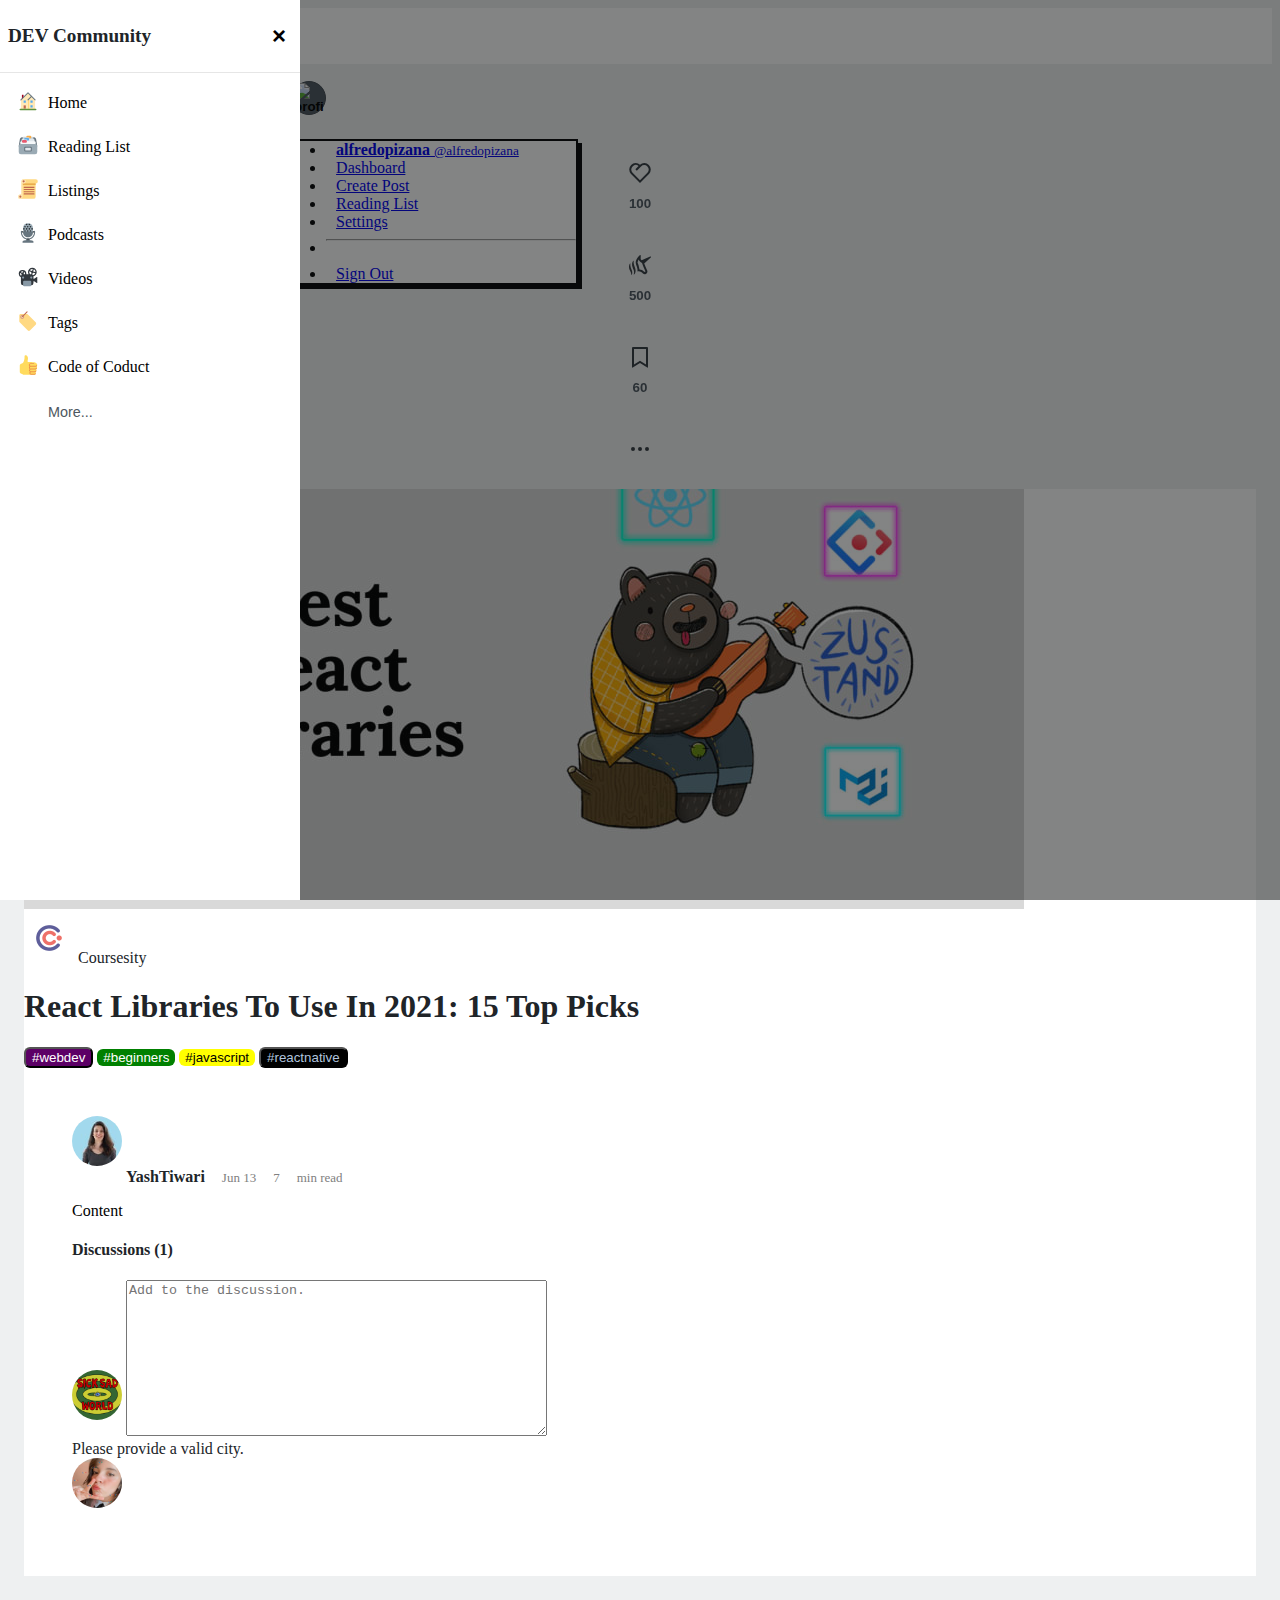
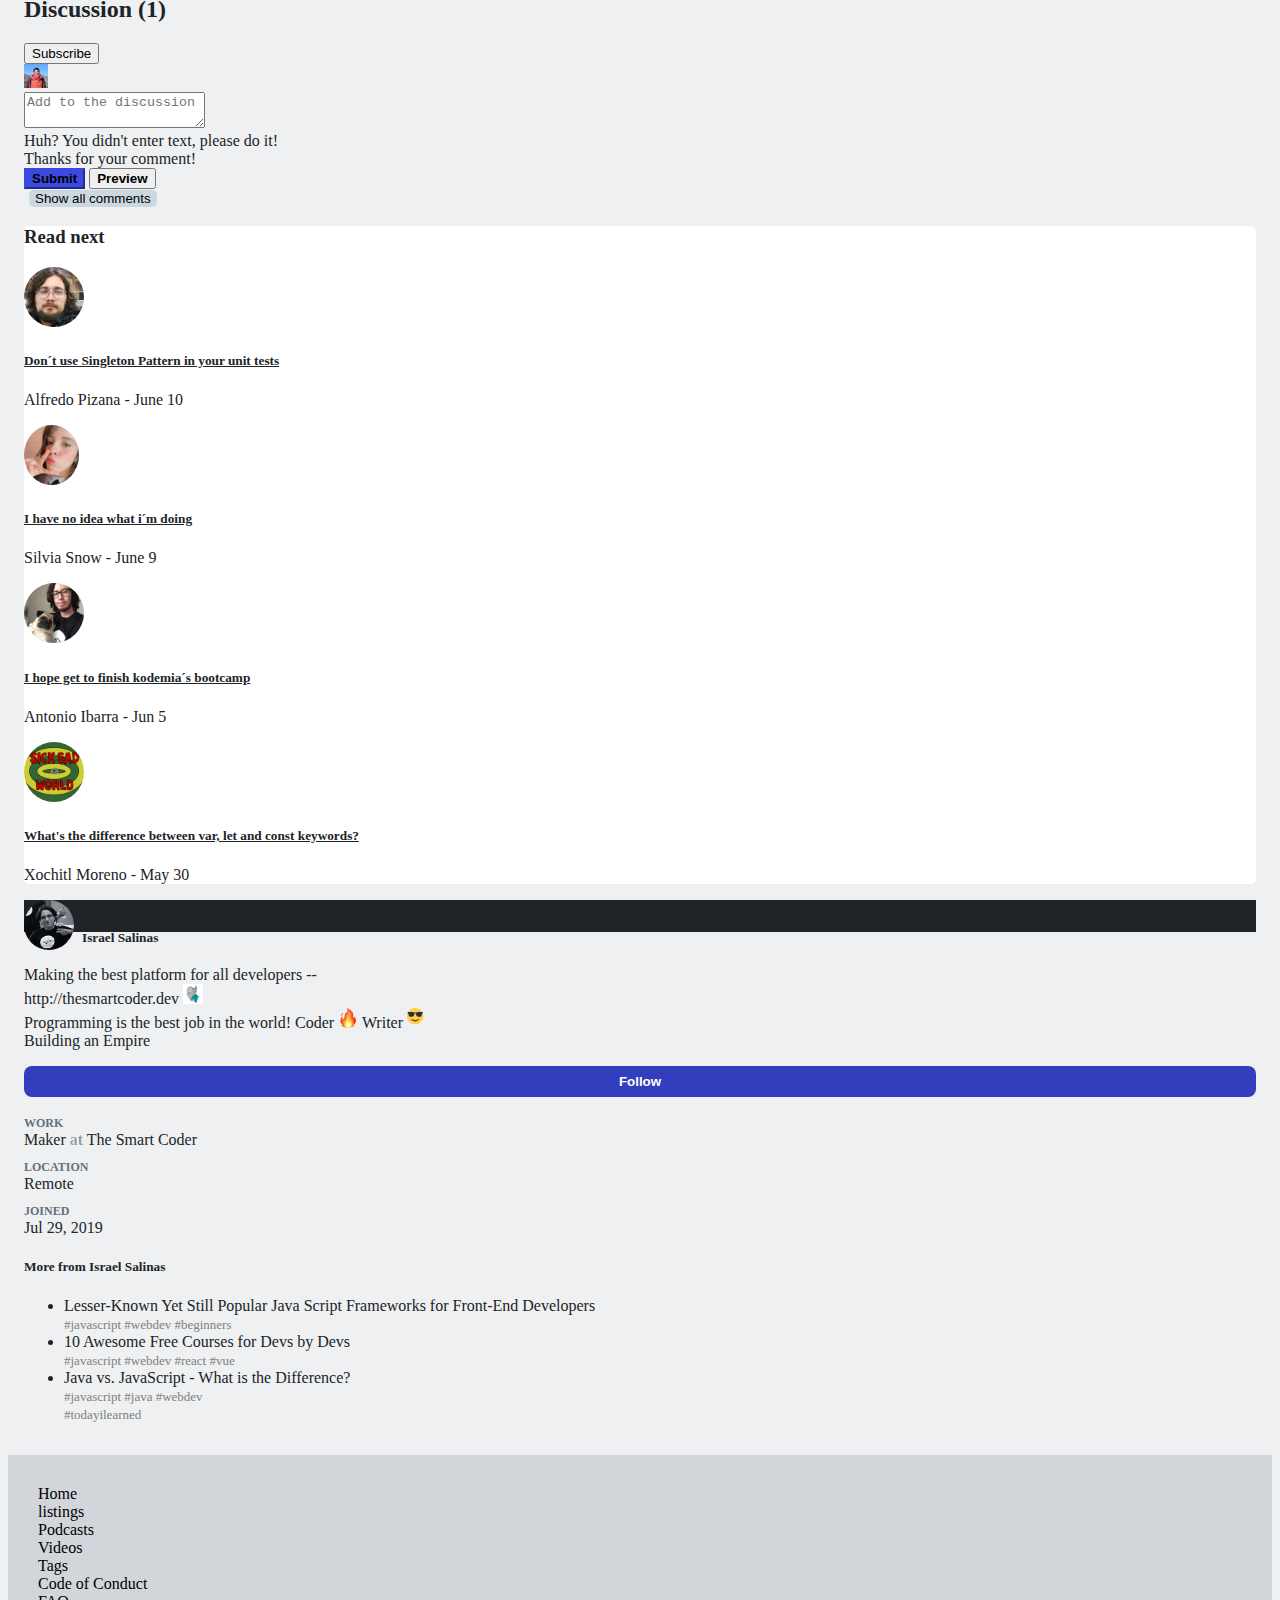
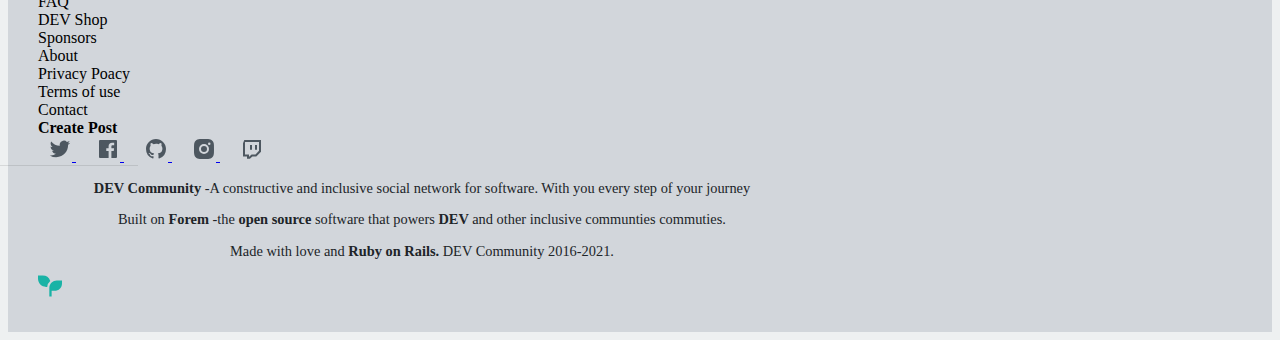
==== post_detail.html @ acded089 "first commit" ====
<!DOCTYPE html>
<html lang="en">

<head>
	<meta charset="UTF-8">
	<meta http-equiv="X-UA-Compatible" content="IE=edge">
	<meta name="viewport" content="width=device-width, initial-scale=1.0">
	<title>dev.to</title>
	<link rel="preconnect" href="https://fonts.gstatic.com">
	<link href="https://fonts.googleapis.com/css2?family=Barlow+Semi+Condensed:wght@500;600&display=swap"
		rel="stylesheet">
	<link rel="stylesheet" href="https://cdn.jsdelivr.net/npm/bootstrap@4.6.0/dist/css/bootstrap.min.css"
		integrity="sha384-B0vP5xmATw1+K9KRQjQERJvTumQW0nPEzvF6L/Z6nronJ3oUOFUFpCjEUQouq2+l"
		crossorigin="anonymous">
	<link rel="stylesheet" href="css/style.css">
</head>

<body>
	<header class="fixed-top">
		<div class="container-xl custom-container">
			<div class="row">
				<div class="col-12">
					<nav class="navbar navbar-expand-lg navbar-light bg-light">
						<div class="navbar-left d-flex align-items-center">
							<button class="navbar-toggler d-flex d-md-none" type="button"
								data-toggle="collapse" data-target="#sidebar"
								aria-controls="navbarProfileInfo" aria-expanded="false"
								aria-label="Toggle navigation">
								<span class="navbar-toggler-icon"></span>
							</button>
							<a href="/" class="site-logo" aria-label="DEV Community Home">
								<svg width="50" height="40" viewBox="0 0 50 40"
									xmlns="http://www.w3.org/2000/svg">
									<rect width="50" height="40" rx="3"> </rect>
									<path fill="white"
										d="M19.099 23.508c0 1.31-.423 2.388-1.27 3.234-.838.839-1.942 1.258-3.312 1.258h-4.403V12.277h4.492c1.31 0 2.385.423 3.224 1.27.846.838 1.269 1.912 1.269 3.223v6.738zm-2.808 0V16.77c0-.562-.187-.981-.562-1.258-.374-.285-.748-.427-1.122-.427h-1.685v10.107h1.684c.375 0 .75-.138 1.123-.415.375-.285.562-.708.562-1.27zM28.185 28h-5.896c-.562 0-1.03-.187-1.404-.561-.375-.375-.562-.843-.562-1.404V14.243c0-.562.187-1.03.562-1.404.374-.375.842-.562 1.404-.562h5.896v2.808H23.13v3.65h3.088v2.808h-3.088v3.65h5.054V28zm7.12 0c-.936 0-1.684-.655-2.246-1.965l-3.65-13.758h3.089l2.807 10.804 2.808-10.804H41.2l-3.65 13.758C36.99 27.345 36.241 28 35.305 28z">
									</path>
								</svg>
							</a>

						</div>
						<form class="seach">
							<input class="form-control " type="search"
								placeholder="Search..." aria-label="Search..." id="search-input">
						</form>
						<div class="navbar-right d-flex  align-items-center">
							<button
								class="btn btn-primary btn-create-post d-none d-md-flex">Create
								Post</button>
							<a href="vistaBusqueda.html" class="d-flex d-md-none"><img
									src="img/icons/search.svg" alt="seach"></a>
							<a href=""><img src="img/icons/moderation.svg"
									alt="moderation"></a>
							<a href=""><img src="img/icons/connect.svg" alt="connect"></a>
							<a href=""><img src="img/icons/notifications.svg"
									alt="notifications"></a>

							<div class="nav-item dropdown">

								<button id="navbarScrollingDropdown"
									class="nav-link dropdown-toggle profile-badge"
									type="button" data-toggle="dropdown"
									data-target="#navbarProfileInfoToggler"
									aria-controls="navbarSidebarToggler"
									aria-expanded="false"
									aria-label="Toggle navigation">
									<span class="circle-badge">
										<img class="crayons-avatar__image"
											alt="profile image"
											id="nav-profile-image"
											src="https://res.cloudinary.com/practicaldev/image/fetch/s--IjCb_ILa--/c_fill,f_auto,fl_progressive,h_90,q_auto,w_90/https://dev-to-uploads.s3.amazonaws.com/uploads/user/profile_image/647885/81bdd7eb-d4eb-4f9e-94a3-0ce06183465b.png">
									</span>
								</button>
								<ul class="dropdown-menu"
									aria-labelledby="navbarScrollingDropdown">

									<li>
										<a id="first-nav-link" href="#">

											<span
												class="fw-medium block">alfredopizana</span>
											<small
												class="fs-s color-base-50">@alfredopizana</small>

										</a>
									</li>
									<li><a class="dropdown-item"
											href="#">Dashboard</a></li>
									<li><a class="dropdown-item" href="/New.html">Create
											Post</a></li>
									<li><a class="dropdown-item" href="#">Reading
											List </a></li>
									<li><a class="dropdown-item"
											href="#">Settings</a></li>
									<li>
										<hr class="dropdown-divider">
									</li>
									<li><a class="dropdown-item" href="#">Sign
											Out</a></li>
								</ul>
							</div>
						</div>

					</nav>
				</div>
			</div>
		</div>
	</header>
	<div class="sidebar collapse" id="sidebar">


		<div class="sidebar-content">
			<div class="sidebar-header">
				<span class="title">DEV Community</span>
				<button type="button" class="" aria-label="Close" data-toggle="collapse"
					data-target="#sidebar" aria-expanded="true" aria-label="Toggle navigation">
					<span aria-hidden="true">&times;</span>
				</button>
			</div>
			<nav class="d-flex icons section-list collapse" id="section-list" aria-expanded="false">
				<a href="#" class="item-list">
					<span><img src="img/icons/home.svg" alt=""></span>Home</a>
				<a href="#" class="item-list">
					<span><img src="img/icons/readinglist.svg" alt=""></span>Reading List</a>
				<a href="#" class="item-list">
					<span><img src="img/icons/listings.svg" alt=""></span>Listings</a>
				<a href="#" class="item-list">
					<span><img src="img/icons/podcasts.svg" alt=""></span>Podcasts</a>
				<a href="#" class="item-list">
					<span class="crayons-icon crayons-icon--default"><img src="img/icons/videos.svg"
							alt=""></span>Videos</a>
				<a href="#" class="item-list">
					<span><img src="img/icons/tags.svg" alt=""></span>Tags</a>
				<a href="#" class="item-list">
					<span><img src="img/icons/code-of-conduct.svg" alt=""></span>Code of Coduct</a>
				<a href="#" class="item-list">
					<span><img src="img/icons/faq.svg" alt=""></span>FAQ</a>
				<a href="#" class="item-list">
					<span><img src="img/icons/dev-shop.svg" alt=""></span>DEV Shop</a>
				<a href="#" class="item-list">
					<span><img src="img/icons/about.svg" alt=""></span>About</a>
				<a href="#" class="item-list">
					<span><img src="img/icons/privacy-policy.svg" alt=""></span>Privacy Policy</a>
				<a href="#" class="item-list">
					<span><img src="img/icons/terms-of-use.svg" alt=""></span>Terms of use</a>
				<a href="#" class="item-list">
					<span><img src="img/icons/contact.svg" alt=""></span>Contact</a>

				<div class="mt-5 social-icons">
					<a href="https://twitter.com/thepracticaldev" target="_blank" class=""
						rel="noopener">
						<img src="img/icons/twitter.svg" alt="twitter">
					</a>
					<a href="https://facebook.com/thepracticaldev" target="_blank">
						<img src="img/icons/facebook.svg" alt="facebook">
					</a>
					<a href="https://github.com/thepracticaldev" target="_blank">
						<img src="img/icons/github.svg" alt="github">
					</a>
					<a href="https://instagram.com/thepracticaldev" target="_blank"
						class="crayons-link crayons-link--secondary mx-2" rel="noopener">
						<img src="img/icons/instagram.svg" alt="instagram">
					</a>
					<a href="https://twitch.com/thepracticaldev" target="_blank"
						class="crayons-link crayons-link--secondary mx-2" rel="noopener">
						<img src="img/icons/twitch.svg" alt="twitch">

					</a>
				</div>
			</nav>
			<div class="view-more-sections">
				<button data-toggle="collapse" data-target="#section-list">More...</button>
			</div>
		</div>
		<div class="sidebar-overlay">

		</div>

	</div>
	<main class="container-xl custom-container">


		<div class="row">
			<!-------------------------------------------------------------------ASIDE LEFT----------------------------------------------------------------------------------------->
			<aside class="col-12 col-md-1">
				<div class="post-detail-actions">
					<button class="action heart" id="reactions-btn">
						<span class="icon">
							<img src="img/icons/heart-action.svg" alt="like">
						</span>
						<span class="counter" id="reactions-count">100</span>
					</button>
					<button class="action unicorn">
						<span class="icon">
							<img src="img/icons/unicorn-action.svg" alt="unicorn">
						</span>
						<span class="counter">500</span>
					</button>
					<button class="action save">
						<span class="icon">
							<img src="img/icons/save-action.svg" alt="save">
						</span>
						<span class="counter">60</span>
					</button>
					<button class="action more">
						<span class="icon">
							<img src="img/icons/more-action.svg" alt="like">
						</span>
					</button>
				</div>

			</aside>
			<!------------------------------------------------------------------------CARDS--------------------------------------------------------------------------->
			<section class="col-12 col-md-11 col-lg-8 post-detail">
				<div class="card">
					<img src="img/photos/main card img.jpg" class="card-img-top"
						alt="" id="cover-image">
					<div class="card-body">
						<img src="img/coursesity.png" alt="coursesity"> Coursesity
						<h1 class="card-text font-weight-bold" id="title" name="title">React Libraries To Use In 2021:
							15 Top Picks</h>
					</div>
					<div class="pl-4" id="tags-list">
						<button class="btn-card-2 text" type="button">#webdev</button>
						<button class="btn-card-3 text" type="button">#beginners</button>
						<button class="btn-card-4 text" type="button">#javascript</button>
						<button class="btn-card-5 text" type="button">#reactnative</button>

					</div>
					<div class="card-format pt-3 pl-4">
						<img class="img-yash mr-2 mt-3" src="images/main/profile1.jpeg"
							alt="yash tiwari" id="user-image">
							<span id="user-name">YashTiwari</span>
							<span class="date-txt" id="post-date">Jun 13</span>
							<span class="date-txt" id="read-time">7</span>
							<span class="date-txt">min read</span>
						<div class="card-text">
							<p class="card-txt-2 mt-3" id="content" name="content">
								Content
							</p>
						</div>
						<div class="d-none">
							<h4 class="font-weight-bold">Discussions (1)</h4>
							<form>
								<img class="img-discussion" src="images/pics/sick.jpg"
									alt="xochitl">
								<textarea name="" id="" cols="50" rows="10"
									placeholder="Add to the discussion."></textarea>
								<div class="invalid-feedback">
									Please provide a valid city.
									</div>
							</form>


							<div>
								<img class="img-discussion" src="images/pics/karen.jpeg"
									alt="karen">
							</div>
						</div>
					</div>
				</div>

				<!-- Discussion section -->

				<article class="discussion-section pl-3 pr-3 pt-3 pb-3 mt-5 pl-m-4 pr-m-4 pl-xl-5 pr-xl-5 bg-white rounded">
                    <div class="discussion-title-button d-flex justify-content-between">
                        <h2>Discussion (<span class="comments-qty">1</span>)</h2>
                        <button type="button" class="btn btn-outline-secondary">Subscribe</button>
                    </div>
                    <div class="discussion-comment-box d-flex mt-3">
                        <img class="rounded-circle mr-2" width="24px" height="24px" src="img/logged-in-avatar.webp" alt="chava">
                        <form class="comment-form">
                            <div class="input-group">
                                <textarea class="form-control" placeholder="Add to the discussion" id="comment-input"></textarea>
								<div class="invalid-feedback">
									Huh? You didn't enter text, please do it!
								  </div>
								<div class="valid-feedback">
									Thanks for your comment!
								</div>
                            </div>
                            <div class="mt-2">
                                <button class="btn btn-primary btn-submit rounded" type="button" id="add-comment-btn"><b>Submit</b></button>
                                <button class="btn btn-secondary rounded" type="button"><b>Preview</b></button>
                            </div>
                        </form>
                    </div>
					<div class="comment-container">
						<!-- <div class="comment-box pt-3 d-flex">
							<div class="pfp-collapse-images pr-md-0 d-flex mr-2 flex-column">
								<img class="rounded-circle" width="24px" height="24px" src="img/comment-person.png" alt="karen">
								<img class="mt-1" width="24px" height="24px" src="img/collapsed-icon.svg" alt="collapsed">
							</div>
							<div class="comment-info col-11 pl-md-0">
								<div class="card">
									<div class="card-body pt-1">
										<div class="comment-person-info d-flex">
											<p class="card-text"><small class="text-muted"> <b>Sylvia Snowed</b></small></p>
											<p class="card-text pl-1"><small class="text-muted"> June 12</small></p>
										</div>
										<p>
											Was this revelated to you in a dream?
										</p>
									</div>
								</div>
								<div class="comment-interaction">
									<button type="button" class="btn btn-light bg-white"><img src="img/heart-icon.svg" alt="heart" /> <span class="font-weight-normal" >2</span> likes</button>
									<button type="button" class="btn btn-light bg-white"><img src="img/comments-icon.svg" alt="comment" />0</button>
								</div>
							</div>
						</div> -->
				</div>
				<button class="save mt-3 ml-4 d-none" id="toogle-show-comments">Show all <span class="comments-qty"></span> comments</button>
                </article>

				<!---------------------------------------------------------------2nd DIV TOÑO-------------------------------------------------------------------------------->
				<div class="card mt-3 bg-post p-2">
					<h3 class="p-3 mt-2 title">Read next</h3>
					<div class="d-flex c-header mt-3">
						<div class="ml-3 mb-3">
							<img src="images/pics/alfred.jpg" alt="" class="pt-card">
						</div>
						<div class="d-flex c-name ml-2">
							<a href="#" class="ps-list">
								<h5>Don´t use Singleton Pattern in your unit
									tests</h5>
							</a>
							<p>Alfredo Pizana - June 10</p>
						</div>
					</div>
					<div class="d-flex c-header mt-3">
						<div class="ml-3 mb-3">
							<img src="images/pics/karen.jpeg" alt="" class="pt-card">
						</div>
						<div class="d-flex c-name ml-2">
							<a href="#" class="ps-list">
								<h5>I have no idea what i´m doing</h5>
							</a>
							<p>Silvia Snow - June 9</p>
						</div>
					</div>
					<div class="d-flex c-header mt-3">
						<div class="ml-3 mb-3">
							<img src="images/pics/me and michael.jpg" alt=""
								class="pt-card">
						</div>
						<div class="d-flex c-name ml-2">
							<a href="#" class="ps-list">
								<h5>I hope get to finish kodemia´s bootcamp</h5>
							</a>
							<p>Antonio Ibarra - Jun 5</p>
						</div>
					</div>
					<div class="d-flex c-header mt-3">
						<div class="ml-3 mb-3">
							<img src="images/pics/sick.jpg" alt="" class="pt-card">
						</div>
						<div class="d-flex c-name ml-2">
							<a href="#" class="ps-list">
								<h5>What's the difference between var, let and
									const keywords?</h5>
							</a>
							<p>Xochitl Moreno - May 30</p>
						</div>
					</div>

				</div>
			</section>
			<!------------------------------------------------------------------ ASIDE RIGHT---------------------------------------------------------------------->
			<aside class="d-none d-lg-block d-xl-block col-lg-3 col-xl-3">
				<div class=" sticky-top post-detail-profile">
					<div class="card box post-detail-profile-info">
						<div class="card-header">
							<img class="img-size" src="img/photos/israel.jpg"
								alt="Israel Salinas">
							<h5 class="card-title">Israel Salinas</h5>
						</div>
						<div class="card-body">

							<p class="card-text">Making the best platform for all developers
								--<br>http://thesmartcoder.dev
								<img class="laptop-icon" src="images/changuito.jpg"
									alt=""> <br>Programming is the best
								job in the
								world! Coder
								<img class="laptop-icon"
									src="images/icon_nav/emoji/apple-fire.png"
									alt="laptop-icon">
								Writer
								<img class="laptop-icon"
									src="images/icon_nav/twemoji/face-sunglasses.svg"
									alt="laptop-icon"><br>Building an Empire
							</p>
							<button class="follow-btn" type="button">Follow</button>
							<ul class="list-style">
								<li><b class="simon-txt">WORK</b><br>Maker <span
										class="card-span">at</span> The Smart
									Coder</li>
								<li><b class="simon-txt">LOCATION</b><br>Remote</li>
								<li><b class="simon-txt">JOINED</b><br>Jul 29, 2019</li>
							</ul>
						</div>
					</div>
					<!----------------------------------------------------------------MORE FROM ISRAEL SALINAS--------------------------------------------------------->
					<div class="card mt-3">
						<div class="card-header font-weight-bold">
							<h5>More from <span class="c-text-color">Israel Salinas</span>
							</h5>
						</div>
						<ul class="list-group list-group-flush">
							<li class="list-group-item">Lesser-Known Yet Still Popular Java
								Script Frameworks for
								Front-End Developers<span
									class="card-txt"><br>#javascript #webdev
									#beginners</span>
							</li>
							<li class="list-group-item">10 Awesome Free Courses for Devs by
								Devs<span class="card-txt"><br>#javascript #webdev
									#react #vue</span></li>
							<li class="list-group-item">Java vs. JavaScript - What is the
								Difference?<span class="card-txt"><br>#javascript #java
									#webdev<br>#todayilearned</span></li>
						</ul>
					</div>
				</div>

			</aside>
		</div>
	</main>
	<!--------------------------------------------------------------------------FOOTER--------------------------------------------------------------------------->
	<footer class="bg-gray ml-0 mr-0">
		<div class="container-sm custom-container d-flex">
			<div class="row mt-3 ">
				<nav class="col-12 ">
					<div class="d-flex flex-wrap justify-content-center">
						<a href="index2.html" class="post-list">Home</a>
						<a href="index2.html" class="post-list">listings</a>
						<a href="index2.html" class="post-list">Podcasts</a>
						<a href="index2.html" class="post-list">Videos</a>
						<a href="index2.html" class="post-list">Tags</a>
						<a href="index2.html" class="post-list">Code of Conduct</a>
						<a href="index2.html" class="post-list">FAQ</a>
						<a href="index2.html" class="post-list">DEV Shop</a>
						<a href="index2.html" class="post-list">Sponsors</a>
						<a href="index2.html" class="post-list">About</a>
						<a href="index2.html" class="post-list">Privacy Poacy</li>
							<a href="index2.html" class="post-list">Terms of use</a>
							<a href="index2.html" class="post-list">Contact</a>
							<a href="index2.html" class="post-list"><span>Create
									Post</span></a>
					</div>

				</nav>
			</div>

			<div class="pt-2 pb-2 social-icons">
				<a href="https://twitter.com/thepracticaldev" target="_blank" class="" rel="noopener">
					<img src="img/icons/twitter.svg" alt="twitter">
				</a>
				<a href="https://facebook.com/thepracticaldev" target="_blank">
					<img src="img/icons/facebook.svg" alt="facebook">
				</a>
				<a href="https://github.com/thepracticaldev" target="_blank">
					<img src="img/icons/github.svg" alt="github">
				</a>
				<a href="https://instagram.com/thepracticaldev" target="_blank"
					class="crayons-link crayons-link--secondary mx-2" rel="noopener">
					<img src="img/icons/instagram.svg" alt="instagram">
				</a>
				<a href="https://twitch.com/thepracticaldev" target="_blank"
					class="crayons-link crayons-link--secondary mx-2" rel="noopener">
					<img src="img/icons/twitch.svg" alt="twitch">

				</a>
			</div>
			<div class="f-divider pt-1 pb-2"></div>
			<p class="f-size"><span>DEV Community </span>-A constructive and inclusive social network for software. With you
				every
				step
				of your journey</p>
			<p class="f-size">Built on<span> Forem </span>-the<span> open source </span>software that powers
				<span> DEV </span>and
				other
				inclusive communties commuties.
			</p>
			<p class="f-size">Made with love and<span> Ruby on Rails. </span>DEV Community 2016-2021.</p>
			<svg xmlns="http://www.w3.org/2000/svg" width="24" height="24" viewBox="0 0 24 24" fill="none"
				role="img" aria-labelledby="a50wz97mz5gmig7iz9e15galmubn0vpu"
				class="crayons-icon crayons-icon--default">
				<title id="a50wz97mz5gmig7iz9e15galmubn0vpu">Forem logo</title>
				<g clip-path="url(#clip0)" fill="#1AB3A6">
					<path
						d="M4.603 1.438a8.056 8.056 0 017.643 5.478 8.543 8.543 0 00-3.023 5.968H8.054C3.606 12.884 0 9.296 0 4.87V1.468a.03.03 0 01.03-.03h4.573zM23.97 6.515a.03.03 0 01.03.03v2.833c0 4.11-3.354 7.442-7.491 7.442h-2.881v5.726h-2.305V14.53l.022-1.145c.294-3.843 3.526-6.87 7.469-6.87h5.155z">
					</path>
				</g>
				<defs>
					<clipPath id="clip0">
						<path fill="#fff" d="M0 0h24v24H0z"></path>
					</clipPath>
				</defs>
			</svg>
		</div>
	</footer>
	<script src="https://code.jquery.com/jquery-3.5.1.slim.min.js"
		integrity="sha384-DfXdz2htPH0lsSSs5nCTpuj/zy4C+OGpamoFVy38MVBnE+IbbVYUew+OrCXaRkfj"
		crossorigin="anonymous"></script>
	<script src="https://cdn.jsdelivr.net/npm/bootstrap@4.6.0/dist/js/bootstrap.bundle.min.js"
		integrity="sha384-Piv4xVNRyMGpqkS2by6br4gNJ7DXjqk09RmUpJ8jgGtD7zP9yug3goQfGII0yAns"
		crossorigin="anonymous"></script>
		<script
  src="https://code.jquery.com/jquery-3.6.0.js"
  integrity="sha256-H+K7U5CnXl1h5ywQfKtSj8PCmoN9aaq30gDh27Xc0jk="
  crossorigin="anonymous"></script>
  <!-- <script src="js/main.js"></script> -->
  <script src="js/post_detail.js"></script>
</body>

</html>
---- css/style.css ----
/* Global Variables */
body {
  background-color: #eef0f1;
  color: #202428;
}

main {
  margin-top: 56px;
  padding: 1rem;
}

h4:hover, li:hover, p:hover {
  color: blue;
}

.custom-container {
  max-width: 1280px;
}

/* Header */
header {
  background-color: white;
  height: 56px;
}

header .navbar {
  padding: 0px;
  height: 56px;
  background: transparent;
  -webkit-box-pack: justify;
      -ms-flex-pack: justify;
          justify-content: space-between;
  -ms-flex-wrap: nowrap;
      flex-wrap: nowrap;
}

header .navbar .navbar-toggler {
  margin-right: 1rem;
  border: none;
}

header .navbar .site-logo {
  padding: 0px;
  margin-right: 16px;
}

header .navbar .profile-badge {
  max-height: 50px;
  border-radius: 50%;
  padding: 5px;
  border: 3px solid transparent;
  background-color: transparent;
}

header .navbar .profile-badge span.circle-badge {
  padding: 1px;
  background-color: #4d5760;
  border-radius: 50%;
  display: -webkit-box;
  display: -ms-flexbox;
  display: flex;
  border: 1px solid #424a52;
}

header .navbar .profile-badge span.circle-badge img {
  width: 30px;
}

header .navbar .profile-badge:hover {
  border: 3px solid #eef0f1;
}

header .navbar .profile-badge:after {
  display: none;
}

header .navbar .profile-badge + .dropdown-menu {
  min-width: 250px;
  left: auto;
  right: 0px;
  background: white;
  border: 2px solid;
  -webkit-box-shadow: 4px 4px 0 #08090a;
          box-shadow: 4px 4px 0 #08090a;
  color: #08090a;
}

header .navbar .seach {
  display: none;
  -ms-flex-preferred-size: 400px;
      flex-basis: 400px;
  -ms-flex-negative: 1;
      flex-shrink: 1;
}

header .navbar .btn-create-post {
  height: 40px;
  display: -webkit-box;
  display: -ms-flexbox;
  display: flex;
  white-space: nowrap;
  margin-left: 10px;
  font-weight: 600;
  background-color: #323ebe;
}

header .navbar .btn-create-post:hover {
  background-color: #2d37aa;
}

.btn-submit {
  background-color: #3b49df;
  border-color: #3b49df;
}

.btn-submit:hover {
  background-color: #2535db;
}

.discussion-comment-box {
  padding-right: 3rem;
}

.comment-form {
  width: 100%;
}

@media (min-width: 768px) {
  header .navbar .profile-badge {
    display: -webkit-box;
    display: -ms-flexbox;
    display: flex;
  }
  header .navbar .seach {
    display: -webkit-box;
    display: -ms-flexbox;
    display: flex;
  }
  header .navbar .navbar-right {
    margin-left: auto;
    display: -webkit-box;
    display: -ms-flexbox;
    display: flex;
  }
}

/*
.nav-logo{
    width: 60px;
    height: 50px;
    margin: 1em;
    border-radius: 6px;
}

.btn-nav{   
    background-color: none;
    color: blue;
    font-weight: bold;
    display: flex;
}

.btn-nav2{
    background-color: blue;
    color: white;
    font-weight: bold;
}

.dropdown-menu-class{
    position: absolute;
    right: 1rem;
    z-index: 1;
    background: beige;
    padding: 1rem;
}*/
/* End of Header */
/* Sidebar */
.sidebar {
  position: fixed;
  left: 0px;
  top: 0px;
  bottom: 0px;
  right: 0px;
  z-index: 1031;
}

.sidebar .sidebar-header {
  display: -webkit-box;
  display: -ms-flexbox;
  display: flex;
  -webkit-box-align: center;
      -ms-flex-align: center;
          align-items: center;
  -webkit-box-pack: justify;
      -ms-flex-pack: justify;
          justify-content: space-between;
  padding: 0.5rem;
  border-bottom: 1px solid rgba(8, 9, 10, 0.1);
  height: 56px;
}

.sidebar .sidebar-header .title {
  font-size: 1.2rem;
  font-weight: 700;
}

.sidebar .sidebar-header button {
  border: none;
  background: transparent;
  font-size: 1.5rem;
}

.sidebar .sidebar-content {
  background: white;
  position: relative;
  width: 90%;
  max-width: 300px;
  display: -webkit-box;
  display: -ms-flexbox;
  display: flex;
  -webkit-box-orient: vertical;
  -webkit-box-direction: normal;
      -ms-flex-direction: column;
          flex-direction: column;
  height: 100%;
}

.sidebar .sidebar-content .section-list {
  padding: .5rem;
}

.sidebar .sidebar-content .section-list.collapse {
  height: 19.2rem;
}

.sidebar .sidebar-content .section-list.show {
  height: auto;
}

.sidebar .sidebar-content .section-list.show + .view-more-sections {
  display: none;
}

.sidebar .sidebar-content .view-more-sections {
  padding-left: 8px;
}

.sidebar .sidebar-overlay {
  background: #08090a;
  opacity: 0.5;
  position: absolute;
  left: 0;
  right: 0;
  top: 0;
  bottom: 0;
  z-index: -1;
}

.social-icons img, .social-icons path, .social-icons img path {
  -webkit-filter: invert(34%) sepia(8%) saturate(836%) hue-rotate(167deg) brightness(88%) contrast(84%);
          filter: invert(34%) sepia(8%) saturate(836%) hue-rotate(167deg) brightness(88%) contrast(84%);
}

/* End of Sidebar */
/* Aside Left */
.section-list {
  font-size: 16px;
  display: -webkit-box;
  display: -ms-flexbox;
  display: flex;
  -webkit-box-orient: vertical;
  -webkit-box-direction: normal;
      -ms-flex-direction: column;
          flex-direction: column;
  -webkit-box-align: stretch;
      -ms-flex-align: stretch;
          align-items: stretch;
  overflow: hidden;
}

.section-list.collapse {
  height: 18.4rem;
}

.section-list.show {
  height: auto;
}

.section-list.show + .view-more-sections {
  display: none;
}

.section-list .item-list {
  display: -webkit-box;
  display: -ms-flexbox;
  display: flex;
  -webkit-box-align: center;
      -ms-flex-align: center;
          align-items: center;
  margin-left: 8px;
  text-decoration: none;
  padding: 8px;
  border-radius: 5px;
  color: black;
  margin-left: 0px;
}

.section-list .item-list span {
  margin-right: 8px;
}

.section-list .item-list span img {
  width: 24px;
}

.section-list .item-list:hover {
  color: #323ebe;
  background-color: rgba(8, 9, 10, 0.05);
}

.view-more-sections {
  display: -webkit-box;
  display: -ms-flexbox;
  display: flex;
}

.view-more-sections button {
  border: none;
  background: transparent;
  padding: 8px 8px 8px 40px;
  color: #4d5760;
  font-size: 0.9rem;
  width: 100%;
  text-align: left;
}

.view-more-sections button:hover {
  color: #323ebe;
  background-color: rgba(8, 9, 10, 0.05);
}

.icons {
  -webkit-box-orient: vertical;
  -webkit-box-direction: normal;
      -ms-flex-direction: column;
          flex-direction: column;
}

.ad-img-left {
  border-radius: 6px;
}

.a-l-txt-color {
  text-align: center;
  color: #323ebe;
  font-weight: bold;
}

.a-l-card {
  display: -webkit-box;
  display: -ms-flexbox;
  display: flex;
  -webkit-box-orient: vertical;
  -webkit-box-direction: normal;
      -ms-flex-direction: column;
          flex-direction: column;
  width: auto;
}

.tags .tag-header {
  -webkit-box-pack: justify;
      -ms-flex-pack: justify;
          justify-content: space-between;
}

/* End of Aside Left */
/* Main */
.cards-section .cards-navigation {
  display: -webkit-box;
  display: -ms-flexbox;
  display: flex;
  -webkit-box-pack: justify;
      -ms-flex-pack: justify;
          justify-content: space-between;
  margin-bottom: 8px;
  -webkit-box-align: center;
      -ms-flex-align: center;
          align-items: center;
}

.cards-section .cards-navigation .subtitle {
  font-size: 1.25rem;
  margin-bottom: 0px;
  font-weight: 700;
}

.cards-section .cards-navigation .title {
  display: -webkit-box;
  display: -ms-flexbox;
  display: flex;
}

.cards-section .nav.nav-tabs {
  border-bottom: none;
}

.cards-section .nav.nav-tabs .nav-link {
  position: relative;
  border-radius: 5px;
  overflow: hidden;
  color: #202428;
  color: #202428;
  padding: 8px 12px;
}

.cards-section .nav.nav-tabs .nav-link.active {
  background-color: transparent;
  border: none;
  font-weight: 500;
}

.cards-section .nav.nav-tabs .nav-link.active:after {
  content: " ";
  position: absolute;
  background: #323ebe;
  height: 3px;
  bottom: 0px;
  left: .75rem;
  right: .75rem;
}

.cards-section .nav.nav-tabs .nav-link.active:hover:after {
  left: 0rem;
  right: 0rem;
  border-radius: 0 0 5px 5px;
  -webkit-transition: all 0.2s linear;
  transition: all 0.2s linear;
}

.cards-section .nav.nav-tabs .nav-link:hover {
  color: #3b49df;
  background-color: rgba(59, 73, 223, 0.1);
}

.br-post {
  border-radius: 15px;
  border-radius: 5px;
  overflow: hidden;
}

.c-header {
  -webkit-box-align: center;
      -ms-flex-align: center;
          align-items: center;
}

.br-100 {
  border-radius: 100%;
  width: 32px;
  height: 32px;
  margin-left: 8px;
  margin-right: 8px;
}

.not-b {
  font-weight: lighter;
}

.c-name {
  -webkit-box-orient: vertical;
  -webkit-box-direction: normal;
      -ms-flex-direction: column;
          flex-direction: column;
  -webkit-box-pack: center;
      -ms-flex-pack: center;
          justify-content: center;
}

.c-name .nickname {
  font-weight: bolder;
}

.custom-a {
  background-color: darkblue;
  color: #8cfff9;
  border-radius: 5px;
}

.h-order {
  justify-self: flex-start;
}

.comment {
  background-color: white;
  border: none;
}

.save {
  background-color: #cbd8df;
  border: none;
  border-radius: 5px;
  margin-left: 5px;
}

.read {
  -webkit-box-pack: justify;
      -ms-flex-pack: justify;
          justify-content: space-between;
  -webkit-box-align: end;
      -ms-flex-align: end;
          align-items: end;
  margin-top: 10px;
}

.post-list {
  display: -webkit-box;
  display: -ms-flexbox;
  display: flex;
  -webkit-box-align: center;
      -ms-flex-align: center;
          align-items: center;
  /*margin-left: 5px;*/
  text-decoration: none;
  /*padding: 5px;*/
  color: black;
  padding: 0px;
}

.post-list:hover {
  color: #323ebe;
  text-decoration: none;
  cursor: pointer;
}

.post-card .card-body .c-header .c-name p {
  margin-bottom: 0px;
}

.post-card .card-body .card-content .card-title {
  font-weight: 700;
}

.post-card .card-body .card-content .card-post-tags .custom-a {
  padding: 0 8px;
  color: #8cfff9;
}

.post-card .card-body .card-content nav a {
  color: #64707d;
  font-size: 14px;
}

.post-card .card-body .card-content .read {
  font-size: 14px;
  color: #363d44;
  font-weight: 700;
  -webkit-box-align: center;
      -ms-flex-align: center;
          align-items: center;
}

.post-card .card-body .card-content .read button {
  color: #363d44;
  font-weight: 700;
}

.post-card .card-body .card-content .read .d-flex {
  -webkit-box-align: center;
      -ms-flex-align: center;
          align-items: center;
}

.post-card .card-body .card-content .read .save {
  padding: .25rem .5rem;
  font-weight: 400;
}

.post-card.featured-post-card .card-content .card-title {
  font-size: 30px;
}

/*Card Main 2nd PAGE*/
section.post-detail .card {
  background-color: white;
}

section.post-detail .h-card {
  margin-bottom: 1em;
}

section.post-detail .first-p-card {
  margin-bottom: 10em;
}

section.post-detail .card-txt-2 {
  color: black;
}

section.post-detail .card-format {
  padding: 3em;
}

section.post-detail img {
  max-width: 100%;
}

div .btn-card-2 {
  background-color: #5c0066;
  color: white;
  border-radius: 6px;
}

div .btn-card-3 {
  background-color: green;
  color: white;
  border-radius: 6px;
  border-style: none;
}

div .btn-card-4 {
  background-color: yellow;
  color: black;
  border-radius: 6px;
  border-style: none;
}

div .btn-card-5 {
  background-color: black;
  color: lightsteelblue;
  border-radius: 6px;
}

.img-yash {
  width: 50px;
  height: 50px;
  border-radius: 100%;
  margin-bottom: 1em;
}

.date-txt {
  color: gray;
  font-size: small;
  font-weight: lighter;
  margin-left: 1em;
}

.img-discussion {
  width: 50px;
  height: 50px;
  border-radius: 100%;
  margin-bottom: 1em;
}

/*.box-discussion{
    width: 50px;
    height: 50px;
    border: 5px solid green;
}
.card-post-detail{
    .card-body{
        img{
            max-width: 100%;
        }
    }
}

/*End of Card Main 2nd PAGE*/
/* End of Main */
/* Aside Right */
.a-right {
  display: -webkit-box;
  display: -ms-flexbox;
  display: flex;
  -webkit-box-pack: justify;
      -ms-flex-pack: justify;
          justify-content: space-between;
}

.a-right .post-l {
  text-decoration: none;
  color: #323ebe;
}

.div-card {
  /*height: 25vh;*/
}

.div-card .card-body {
  padding-top: 0px;
}

.div-card .card-body p {
  margin-bottom: 0px;
}

.div-card .img-aside-right {
  padding: 1rem;
  border-radius: 8px;
}

.div-card .c-text-color {
  color: #323ebe;
  /*font-size: x-small;*/
}

.l-text {
  margin-top: .3em;
  font-size: small;
}

.r-card-list .list-group-item {
  background: #f9fafa;
  cursor: pointer;
}

.r-card-list .list-group-item:hover {
  background-color: white;
}

.btn-new {
  background-color: #323ebe;
  border-radius: 8px;
  width: 53px;
  margin-left: 0;
  margin-top: .5em;
  color: white;
  font-size: small;
}

h4:hover, li:hover {
  color: blue;
}

/*CARD 2ND PAGE RIGHT ASIDE*/
.post-detail-profile {
  top: 72px;
}

.post-detail-profile .post-detail-profile-info {
  border-top: 2rem solid #202428;
  padding-top: 0px;
}

.post-detail-profile .post-detail-profile-info .card-header {
  border: none;
  background: transparent;
  margin-top: -2rem;
  display: -webkit-box;
  display: -ms-flexbox;
  display: flex;
  -webkit-box-align: end;
      -ms-flex-align: end;
          align-items: flex-end;
}

.post-detail-profile .post-detail-profile-info .card-header img {
  margin-bottom: 0px;
}

.post-detail-profile .post-detail-profile-info .card-header .card-title {
  margin-top: 0px;
  display: -webkit-box;
  display: -ms-flexbox;
  display: flex;
  -webkit-box-align: end;
      -ms-flex-align: end;
          align-items: flex-end;
  margin-left: .5rem;
  margin-bottom: .25rem;
}

.post-detail-profile .post-detail-profile-info .card-body .follow-btn {
  background-color: #323ebe;
  width: 100%;
  height: 3em;
  color: white;
  font-weight: bold;
  border-radius: 8px;
  border: none;
  padding: .5rem 1rem;
  height: auto;
}

.post-detail-profile .post-detail-profile-info .card-body .follow-btn:hover {
  background-color: #2d37aa;
}

.post-detail-profile .post-detail-profile-info .card-body .list-style {
  list-style-type: none;
  padding: 0;
}

.post-detail-profile .post-detail-profile-info .card-body .list-style li {
  margin-bottom: .5rem;
}

.post-detail-profile .post-detail-profile-info .card-body .simon-txt {
  font-size: .75rem;
  color: #64707d;
}

.img-size {
  width: 50px;
  height: 50px;
  border-radius: 100%;
  margin-bottom: 1em;
}

.laptop-icon {
  width: 20px;
  height: 20px;
}

.card-span {
  opacity: .40;
}

.card-txt {
  color: gray;
  font-size: small;
  font-weight: normal;
  padding-top: .25em;
  padding-left: 2em;
}

/* End of Aside Right */
/*CARD 2ND PAGE "READ NEXT"*/
.title {
  color: #202428;
  font-weight: bold;
}

.title:hover {
  color: #202428;
  text-decoration: none;
}

.bg-post {
  border-radius: 5px;
}

.ps-list {
  padding: 0px;
  color: #202428;
}

.ps-list:hover {
  color: #323ebe;
  text-decoration: none;
}

.pt-card {
  height: 60px;
  border-radius: 100%;
}

/* END CARD 2ND PAGE "READ NEXT"*/
/* Footer */
footer > .custom-container {
  max-width: 768px;
  -webkit-box-orient: vertical;
  -webkit-box-direction: normal;
      -ms-flex-direction: column;
          flex-direction: column;
  -webkit-box-pack: center;
      -ms-flex-pack: center;
          justify-content: center;
  -webkit-box-align: center;
      -ms-flex-align: center;
          align-items: center;
  padding: 30px;
}

.f-divider {
  position: relative;
  right: 100px;
}

.f-divider::after {
  content: " ";
  position: absolute;
  height: 1px;
  width: 200px;
  border: none;
  background-color: #08090a;
  opacity: 0.10;
}

a {
  padding: 10px;
}

.bg-gray {
  background-color: #d2d6db;
}

.f-size {
  text-align: center;
  font-size: 90%;
}

span {
  font-weight: bold;
}

/* End of Footer */
/** ---------------------ASIDE LEFT POST DETAIL---------------------*/
.post-detail-actions {
  display: -webkit-box;
  display: -ms-flexbox;
  display: flex;
  -webkit-box-orient: horizontal;
  -webkit-box-direction: normal;
      -ms-flex-direction: row;
          flex-direction: row;
  position: fixed;
  bottom: 0px;
  left: 0px;
  right: 0px;
  height: 56px;
  z-index: 1;
  background-color: white;
  -webkit-box-shadow: 0px -1px 5px rgba(0, 0, 0, 0.2);
          box-shadow: 0px -1px 5px rgba(0, 0, 0, 0.2);
}

.post-detail-actions button {
  border: none;
  background: transparent;
  margin-top: 1rem;
  margin-bottom: 1rem;
  display: -webkit-box;
  display: -ms-flexbox;
  display: flex;
  -webkit-box-orient: horizontal;
  -webkit-box-direction: normal;
      -ms-flex-direction: row;
          flex-direction: row;
  -webkit-box-align: center;
      -ms-flex-align: center;
          align-items: center;
  -webkit-box-flex: 1;
      -ms-flex-positive: 1;
          flex-grow: 1;
  -webkit-box-pack: center;
      -ms-flex-pack: center;
          justify-content: center;
}

.post-detail-actions button .icon {
  padding: .5rem;
  border-radius: 50%;
  -webkit-transition: all .1s linear;
  transition: all .1s linear;
}

.post-detail-actions button .icon img {
  -webkit-filter: invert(19%) sepia(12%) saturate(680%) hue-rotate(169deg) brightness(93%) contrast(84%);
          filter: invert(19%) sepia(12%) saturate(680%) hue-rotate(169deg) brightness(93%) contrast(84%);
  -webkit-transition: all .1s linear;
  transition: all .1s linear;
}

.post-detail-actions button .counter {
  color: #4d5760;
}

.post-detail-actions button:hover.heart .icon {
  background-color: rgba(220, 24, 24, 0.1);
}

.post-detail-actions button:hover.heart .icon img {
  -webkit-filter: invert(20%) sepia(94%) saturate(2822%) hue-rotate(351deg) brightness(88%) contrast(98%);
          filter: invert(20%) sepia(94%) saturate(2822%) hue-rotate(351deg) brightness(88%) contrast(98%);
}

.post-detail-actions button:hover.unicorn .icon {
  background-color: rgba(38, 217, 202, 0.1);
}

.post-detail-actions button:hover.unicorn .icon img {
  -webkit-filter: invert(94%) sepia(52%) saturate(6035%) hue-rotate(124deg) brightness(89%) contrast(88%);
          filter: invert(94%) sepia(52%) saturate(6035%) hue-rotate(124deg) brightness(89%) contrast(88%);
}

.post-detail-actions button:hover.save .icon {
  background-color: rgba(59, 73, 223, 0.1);
}

.post-detail-actions button:hover.save .icon img {
  -webkit-filter: invert(29%) sepia(63%) saturate(4445%) hue-rotate(231deg) brightness(87%) contrast(101%);
          filter: invert(29%) sepia(63%) saturate(4445%) hue-rotate(231deg) brightness(87%) contrast(101%);
}

.post-detail-actions button:hover.more .icon {
  background-color: rgba(0, 0, 0, 0.04);
}

@media (min-width: 768px) {
  .post-detail-actions {
    position: relative;
    -webkit-box-orient: vertical;
    -webkit-box-direction: normal;
        -ms-flex-direction: column;
            flex-direction: column;
    height: auto;
    left: auto;
    right: auto;
    bottom: auto;
    z-index: unset;
    background-color: transparent;
    -webkit-box-shadow: none;
            box-shadow: none;
    position: -webkit-sticky;
    position: sticky;
    top: calc(72px + 6vh);
  }
  .post-detail-actions button {
    -webkit-box-orient: vertical;
    -webkit-box-direction: normal;
        -ms-flex-direction: column;
            flex-direction: column;
    margin-left: 0px;
  }
}

/** ---------------------CREATE NEW POST---------------------*/
main {
  background-color: #eef0f1;
}

main .create-post-inner {
  max-width: 1280px;
}

main .create-post-inner .header-nav-container .page-title-wrapper {
  display: -webkit-box;
  display: -ms-flexbox;
  display: flex;
  -webkit-box-align: center;
      -ms-flex-align: center;
          align-items: center;
}

main .create-post-inner .header-nav-container .page-title-wrapper p {
  font-weight: 400;
}

main .create-post-inner .header-nav-container .nav-buttons-wrapper ul li {
  list-style: none;
  -webkit-transition-duration: 0.3s;
          transition-duration: 0.3s;
}

main .create-post-inner .header-nav-container .nav-buttons-wrapper ul li:hover {
  background-color: lavender;
  border-radius: 5px;
}

main .create-post-inner .header-nav-container .nav-buttons-wrapper ul li button:hover {
  color: #3b49df;
}

.btn-publish-post {
  height: 40px;
  width: 94px;
  white-space: nowrap;
  font-weight: 600;
  border: none;
  background-color: #323ebe;
}

.btn-publish-post:hover {
  background-color: #2d37aa;
}

.btn-save-draft {
  height: 40px;
  width: 94px;
  margin-left: .3rem;
  margin-right: .3rem;
  white-space: nowrap;
  font-weight: 600;
  border: none;
  background-color: #b5bdc4;
  opacity: 0.7;
}

.btn-save-draft:hover {
  opacity: 1;
}

#preview-tags {
  background-color: #eef0f1;
  color: #64707d;
  border-radius: 5px;
}

@media (min-width: 768px) {
  #title-input {
    font-size: 2.5rem;
  }
  .post-content-container {
    padding-left: 3rem;
    padding-right: 3rem;
    padding-top: 1rem;
  }
}
/*# sourceMappingURL=style.css.map */
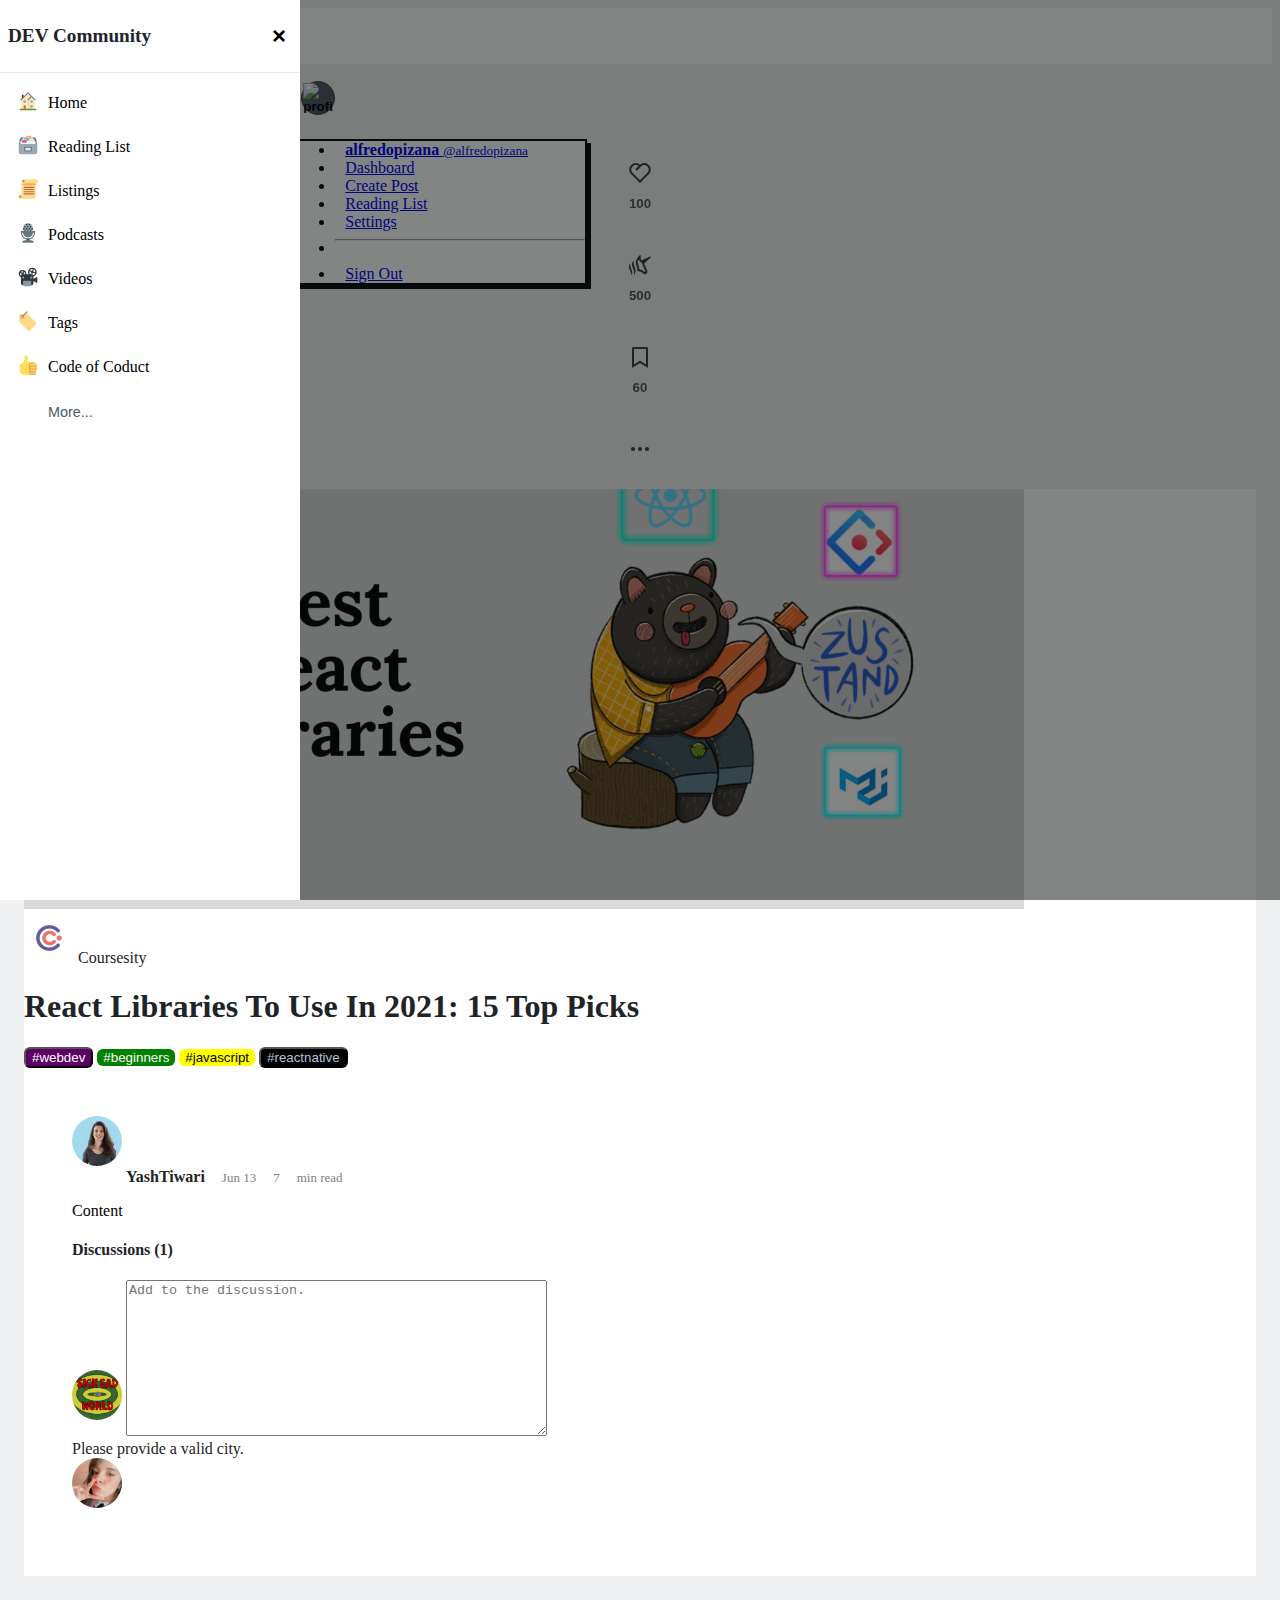
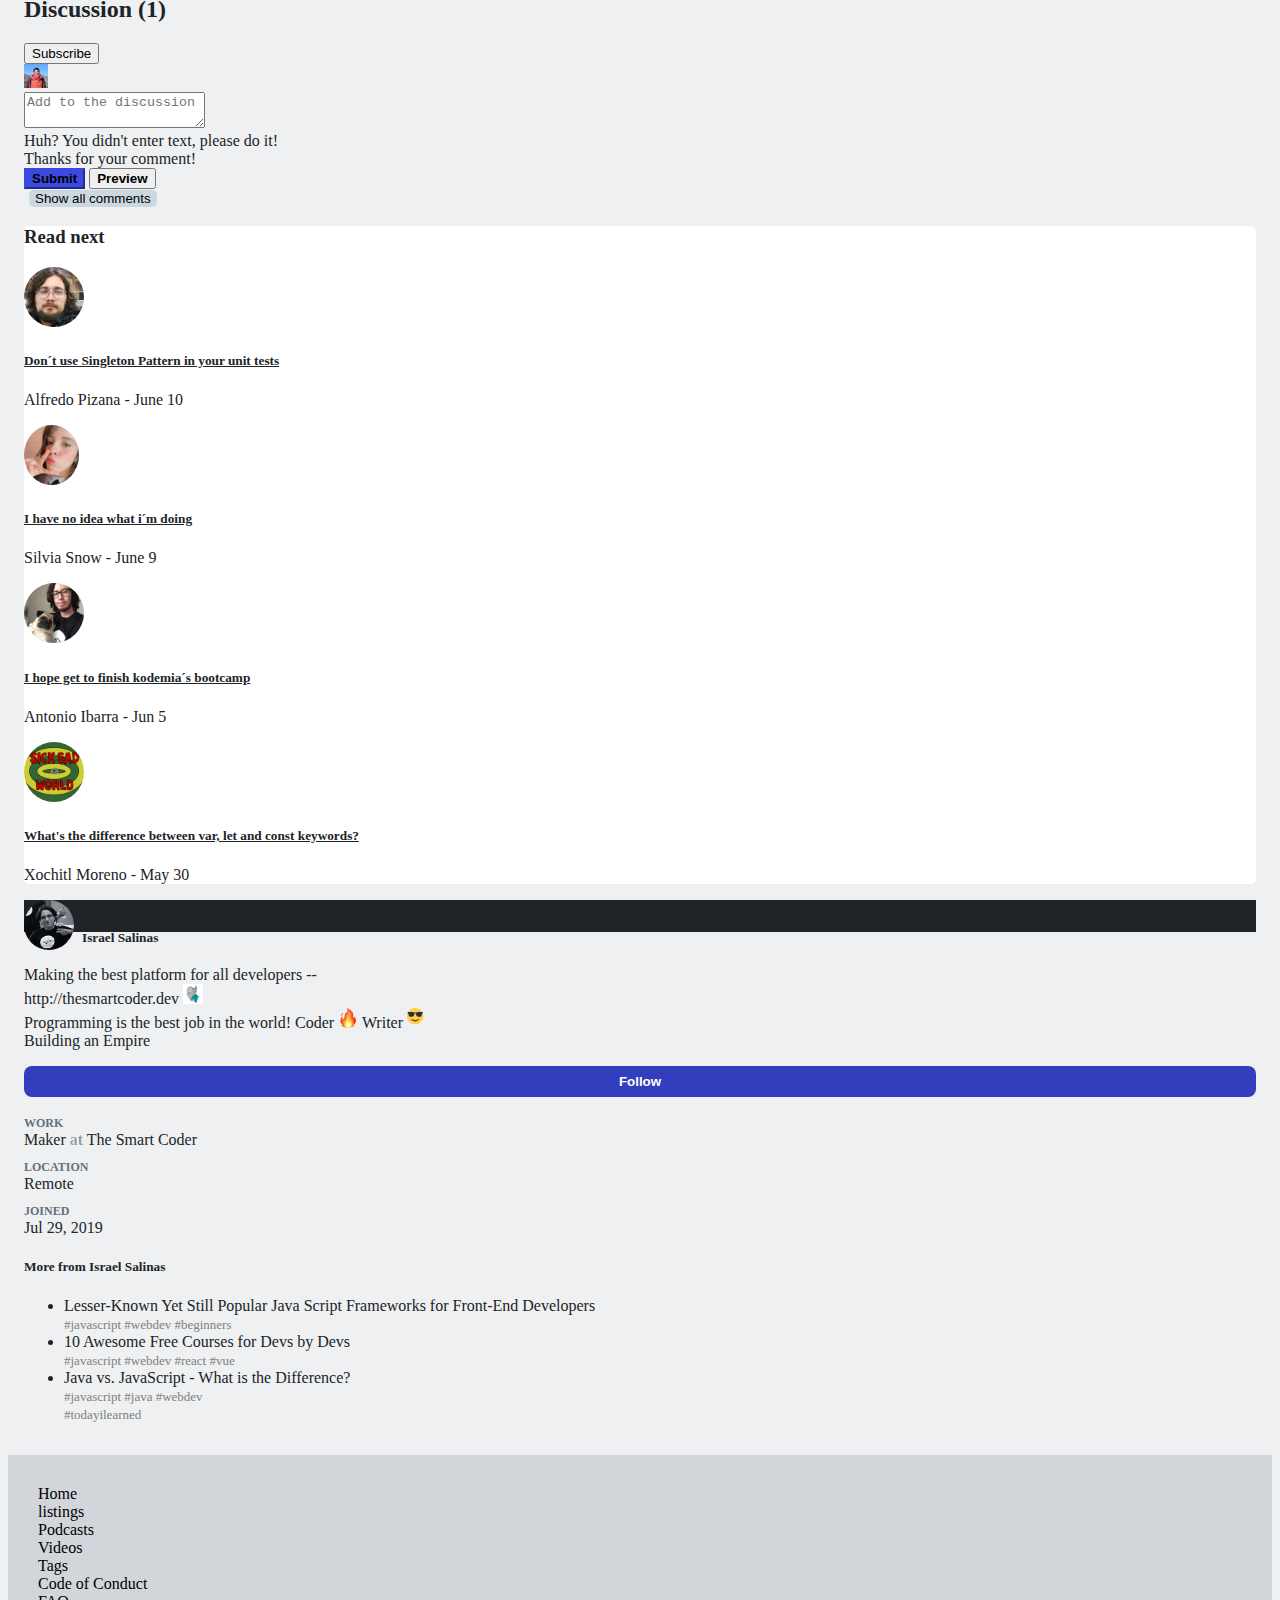
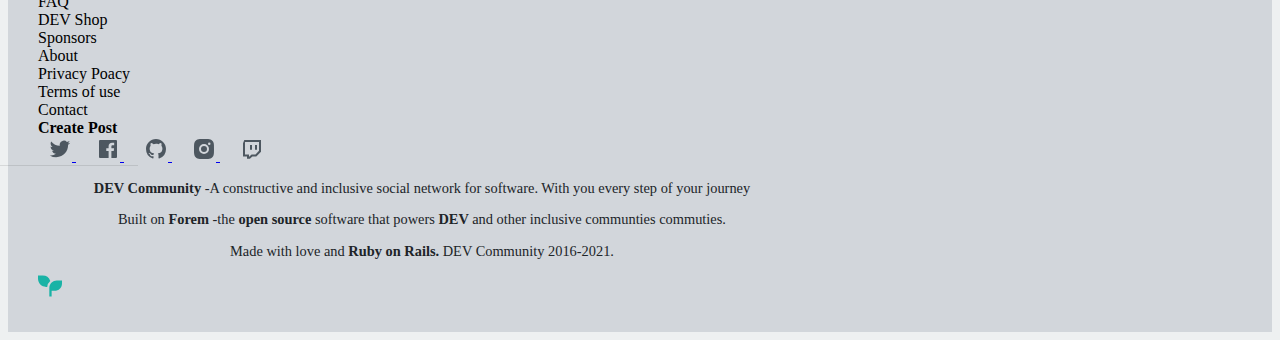
==== commit 0eac13a1: "added some final touches" ====
--- a/post_detail.html
+++ b/post_detail.html
@@ -44,9 +44,10 @@
 								placeholder="Search..." aria-label="Search..." id="search-input">
 						</form>
 						<div class="navbar-right d-flex  align-items-center">
-							<button
+							<a
+								href="/new.html"
 								class="btn btn-primary btn-create-post d-none d-md-flex">Create
-								Post</button>
+								Post</a>
 							<a href="vistaBusqueda.html" class="d-flex d-md-none"><img
 									src="img/icons/search.svg" alt="seach"></a>
 							<a href=""><img src="img/icons/moderation.svg"
